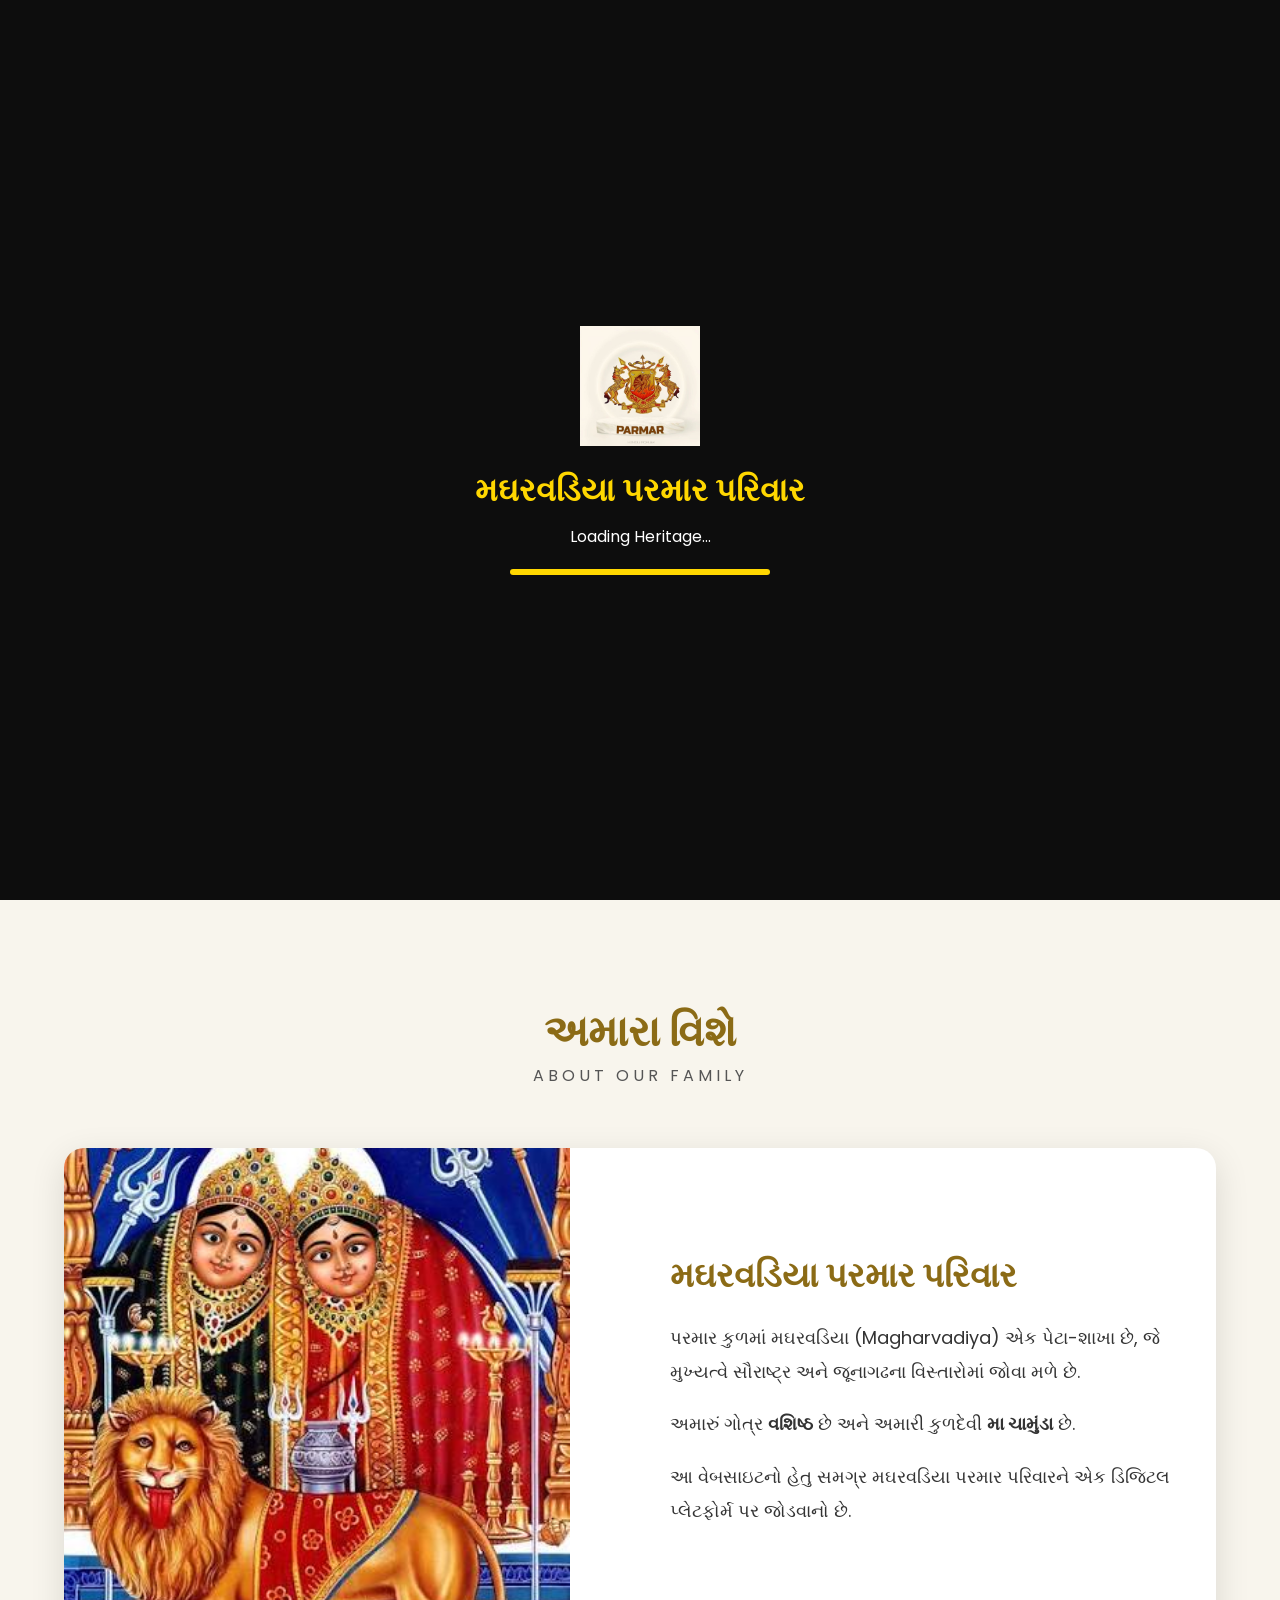
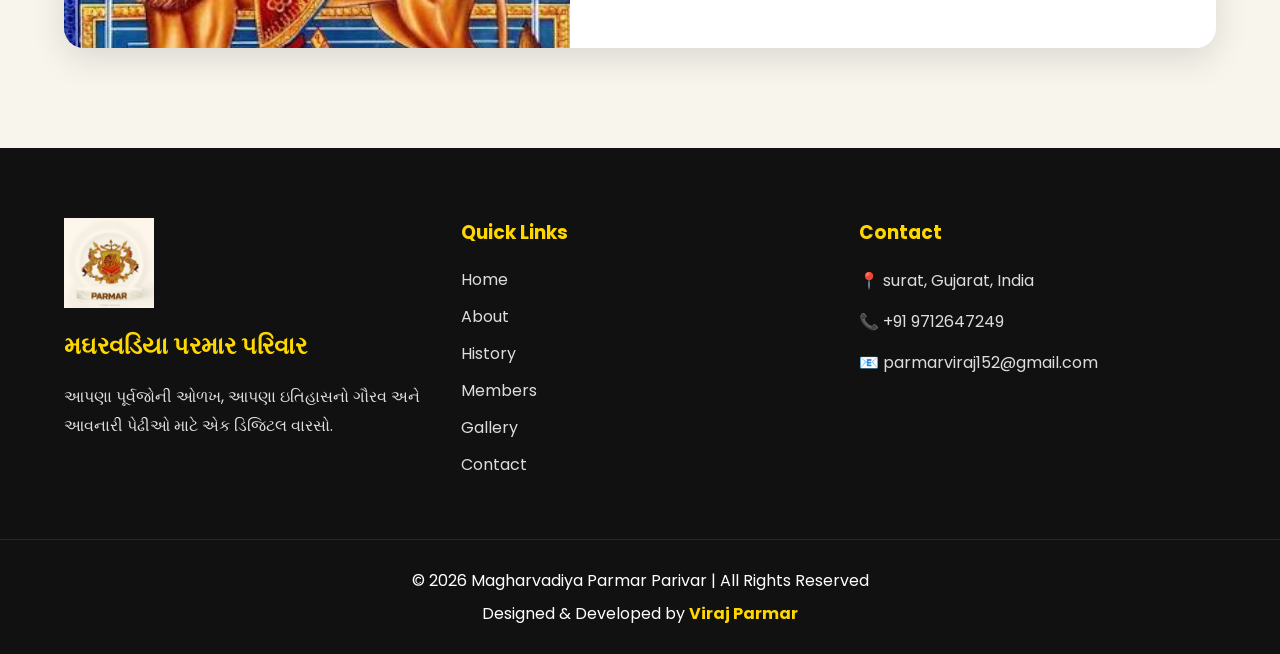
==== index.html @ 52e344c6 "Initial commit" ====
<!DOCTYPE html>
<html lang="gu">

<head>

    <meta charset="UTF-8">

    <meta name="viewport"
          content="width=device-width, initial-scale=1.0">

    <title>
        મઘરવડિયા પરમાર પરિવાર
    </title>

    <link rel="stylesheet"
          href="style.css">

</head>

<body>
    

    <div id="loader">
    

    <div class="loader-content">

        <img src="logo.jpg" alt="Logo">

        <h2>મઘરવડિયા પરમાર પરિવાર</h2>

        <p>Loading Heritage...</p>

        <div class="loading-bar">

            <div class="loading-fill"></div>

        </div>
    </div>

</div>



<header>

    <nav class="navbar" id="navbar">

        <div class="menu-toggle">

    <span></span>
    <span></span>
    <span></span>

</div>
    <div class="logo">
        <img src="logo.jpg">
        <div class="logo-text">
            <h2>મઘરવડિયા પરમાર પરિવાર</h2>
            <p>MAGHARVADIYA PARMAR FAMILY</p>
        </div>
    </div>

    <ul class="nav-links">
        <li><a href="index.html" class="active">Home</a></li>
        <li><a href="about">About</a></li>
        <li><a href="member.html">Members</a></li>
        <li><a href="history.html">History</a></li>
        <li><a href="gallary.html">Gallery</a></li>
        <li><a href="news.html">News</a></li>
        <li><a href="contect.html">Contact</a></li>
    </ul>

    <div class="language">
        <button>ગુજરાતી</button>
        <button>English</button>
    </div>

</nav>
</header>


<section class="hero">

    <div class="hero-overlay"></div>

    <div class="hero-content">

        <img src="logo.jpg"
             alt="Parmar Logo"
             class="hero-logo">

        <h1>મઘરવડિયા પરમાર પરિવાર</h1>

        <h2>MAGHARVADIYA PARMAR FAMILY</h2>

        <div class="hero-line"></div>

        <p>
            આપણો ઇતિહાસ • આપણી ઓળખ • આપણો વારસો
        </p>

        <a href="#about" class="hero-btn">
            Explore History
        </a>

        <div class="scroll-down">

            <span>⌄</span>

        </div>

    </div>

</section>

<section id="about">

    <div class="container">

        <div class="section-title">

            <h2>અમારા વિશે</h2>

            <span>ABOUT OUR FAMILY</span>

        </div>

        <div class="about-card">

            <div class="about-image">

                <img src="maa.jpg" alt="Parmar Family">

            </div>

            <div class="about-content">

                <h3>મઘરવડિયા પરમાર પરિવાર</h3>

                <p>
                    પરમાર કુળમાં મઘરવડિયા (Magharvadiya) એક પેટા-શાખા છે, જે મુખ્યત્વે સૌરાષ્ટ્ર અને જૂનાગઢના વિસ્તારોમાં જોવા મળે છે.
                </p>

                <p>
                    અમારું ગોત્ર <strong>વશિષ્ઠ</strong> છે અને અમારી કુળદેવી <strong>મા ચામુંડા</strong> છે.
                </p>

                <p>
                    આ વેબસાઇટનો હેતુ સમગ્ર મઘરવડિયા પરમાર પરિવારને એક ડિજિટલ પ્લેટફોર્મ પર જોડવાનો છે.
                </p>

            </div>

        </div>

    </div>

</section>


<script src="script.js"></script>

</body>
<footer>

    <div class="footer-container">

        <div class="footer-box">

            <img src="logo.jpg" class="footer-logo">

            <h2>મઘરવડિયા પરમાર પરિવાર</h2>

            <p>
                આપણા પૂર્વજોની ઓળખ, આપણા ઇતિહાસનો ગૌરવ અને આવનારી પેઢીઓ માટે એક ડિજિટલ વારસો.
            </p>

        </div>

        <div class="footer-box">

            <h3>Quick Links</h3>

            <ul>

                <li><a href="index.html">Home</a></li>

                <li><a href="#about">About</a></li>

                <li><a href="history.html">History</a></li>

                <li><a href="member.html">Members</a></li>

                <li><a href="gallary.html">Gallery</a></li>

                <li><a href="contect.html">Contact</a></li>

            </ul>

        </div>

        <div class="footer-box">

            <h3>Contact</h3>

            <p>📍 surat, Gujarat, India</p>

            <p>📞 +91 9712647249</p>

            <p>📧 parmarviraj152@gmail.com</p>

        </div>

    </div>

    <div class="footer-bottom">

        <p>

            © 2026 Magharvadiya Parmar Parivar | All Rights Reserved

        </p>

        <p>

            Designed & Developed by <span>Viraj Parmar</span>

        </p>

    </div>

</footer>
</html>
---- style.css ----
@import url('https://fonts.googleapis.com/css2?family=Cinzel:wght@400;600;700&family=Poppins:wght@300;400;500;600;700&family=Noto+Sans+Gujarati:wght@100..900&display=swap');


*{
    margin:0;
    padding:0;
    box-sizing:border-box;
}

html{
    scroll-behavior:smooth;
}

body{
    

    font-family:'Poppins',sans-serif;
    background:#f5f5f5;
    overflow-x:hidden;
}

a{
    text-decoration:none;
}

ul{
    list-style:none;
}

img{
    max-width:100%;
    display:block;
}

.navbar{
    position:fixed;
    top:0;
    left:0;
    width:100%;
    height:80px;
    display:flex;
    align-items:center;
    justify-content:space-between;
    padding:0 50px;
    background:rgba(0,0,0,.55);
    backdrop-filter:blur(12px);
    z-index:999;
}

.logo{
    display:flex;
    align-items:center;
    gap:12px;
}

.logo img{
    width:55px;
    height:55px;
    object-fit:contain;
}

.logo-text h2{
    font-size:20px;
    color:#FFD700;
}

.logo-text p{
    font-size:11px;
    color:#fff;
    letter-spacing:2px;
}

.nav-links{
    display:flex;
    gap:20px;
    align-items:center;
}

.nav-links a{
    color:white;
    font-size:15px;
    font-weight:500;
    position:relative;
    transition:.3s;
}

.nav-links a:hover{
    color:#FFD700;
}

.nav-links a::after{
    content:"";
    position:absolute;
    left:0;
    bottom:-6px;
    width:0%;
    height:2px;
    background:#FFD700;
    transition:.3s;
}

.nav-links a:hover::after,
.nav-links a.active::after{
    width:100%;
}

.language{
    display:flex;
    gap:10px;
}

.language button{
    padding:8px 14px;
    border:none;
    border-radius:20px;
    background:#FFD700;
    cursor:pointer;
    font-weight:bold;
}
.language button:hover{

    background:white;

}

.hero{

    width:100%;
    height:100vh;

    background:
    linear-gradient(rgba(0,0,0,.55),rgba(0,0,0,.55)),
    url("9385816.jpg");

    background-size:cover;
    background-position:center;
    background-repeat:no-repeat;

    display:flex;
    justify-content:center;
    align-items:center;

    position:relative;

}

.hero-overlay{

    position:absolute;

    width:100%;
    height:100%;

    background:rgba(0,0,0,.15);

}

.hero-content{

    position:relative;

    z-index:10;

    text-align:center;

    color:white;

    max-width:900px;

    padding:20px;

}

.hero-logo{

    width:180px;

    margin:0 auto 25px;

}

.hero-content h1{

    font-family:'Noto Sans Gujarati',sans-serif;

    font-size:60px;

    color:#FFD700;

    margin-bottom:15px;

}

.hero-content h2{

    font-family:'Cinzel',serif;

    font-size:28px;

    letter-spacing:4px;

    margin-bottom:20px;

}

.hero-line{

    width:220px;

    height:4px;

    background:#FFD700;

    margin:20px auto;

    border-radius:20px;

}

.hero-content p{

    font-size:22px;

    margin:30px 0;

}

.hero-btn{

    display:inline-block;

    padding:15px 40px;

    background:#FFD700;

    color:black;

    border-radius:50px;

    font-weight:bold;

    transition:.3s;

}

.hero-btn:hover{

    background:white;

    transform:translateY(-5px);

}

.scroll-down{

    margin-top:50px;

    font-size:35px;

    animation:scroll 1.5s infinite;

}

@keyframes scroll{

0%{

transform:translateY(0);

}

50%{

transform:translateY(10px);

}

100%{

transform:translateY(0);

}

}
.container{
    width:90%;
    max-width:1300px;
    margin:auto;
}

#about{
    padding:100px 0;
    background:#f8f5ed;
}

.section-title{
    text-align:center;
    margin-bottom:60px;
}

.section-title h2{
    font-size:42px;
    color:#8b6b16;
}

.section-title span{
    font-size:16px;
    letter-spacing:4px;
    color:#555;
}

.about-card{
    display:flex;
    align-items:center;
    gap:60px;
    background:#fff;
    border-radius:20px;
    overflow:hidden;
    box-shadow:0 10px 35px rgba(0,0,0,.12);
}

.about-image{
    flex:1;
}

.about-image img{
    width:100%;
    height:500px;
    object-fit:cover;
}

.about-content{
    flex:1;
    padding:40px;
}

.about-content h3{
    font-size:34px;
    color:#8b6b16;
    margin-bottom:20px;
}

.about-content p{
    font-size:18px;
    line-height:1.9;
    margin-bottom:18px;
    color:#333;
}
footer{

    background:#111;

    color:white;

    padding:70px 0 20px;

}

.footer-container{

    width:90%;

    max-width:1300px;

    margin:auto;

    display:grid;

    grid-template-columns:repeat(auto-fit,minmax(300px,1fr));

    gap:40px;

}

.footer-logo{

    width:90px;

    margin-bottom:20px;

}

.footer-box h2{

    color:#FFD700;

    margin-bottom:20px;

}

.footer-box h3{

    color:#FFD700;

    margin-bottom:20px;

}

.footer-box p{

    color:#ddd;

    line-height:1.8;

    margin-bottom:12px;

}

.footer-box ul{

    list-style:none;

}

.footer-box ul li{

    margin-bottom:12px;

}

.footer-box ul li a{

    color:#ddd;

    transition:.3s;

}

.footer-box ul li a:hover{

    color:#FFD700;

    padding-left:8px;

}

.footer-bottom{

    border-top:1px solid rgba(255,255,255,.1);

    margin-top:50px;

    padding-top:20px;

    text-align:center;

}

.footer-bottom p{

    margin:8px 0;

}

.footer-bottom span{

    color:#FFD700;

    font-weight:bold;

}
.menu-toggle{
    display:none;
    flex-direction:column;
    cursor:pointer;
    gap:6px;
}

.menu-toggle span{
    width:28px;
    height:3px;
    background:#FFD700;
    border-radius:5px;
}

@media(max-width:992px){

    .navbar{
        padding:0 25px;
    }

    .nav-links{

        position:fixed;

        top:80px;
        right:-100%;

        width:280px;
        height:calc(100vh - 80px);

        background:rgba(0,0,0,.96);

        display:flex;
        flex-direction:column;

        justify-content:flex-start;

        align-items:flex-start;

        padding:40px 25px;

        gap:25px;

        transition:.4s;
    }

    .nav-links.active{
        right:0;
    }

    .language{
        display:none;
    }

    .menu-toggle{
        display:flex;
    }

    .logo-text p{
        display:none;
    }

    .logo-text h2{
        font-size:18px;
    }

}

@media(max-width:576px){

    .navbar{
        height:70px;
        padding:0 15px;
    }

    .logo img{
        width:45px;
        height:45px;
    }

    .logo-text h2{
        font-size:15px;
    }

    .nav-links{

        top:70px;
        height:calc(100vh - 70px);

    }

}
#loader{

    position:fixed;

    top:0;
    left:0;

    width:100%;
    height:100vh;

    background:#0d0d0d;

    display:flex;

    justify-content:center;

    align-items:center;

    z-index:99999;

    transition:1s;

}

.loader-content{

    text-align:center;

}

.loader-content img{

    width:120px;

    margin:auto;

    margin-bottom:20px;

}

.loader-content h2{

    color:#FFD700;

    margin-bottom:10px;

    font-size:32px;

}

.loader-content p{

    color:white;

    margin-bottom:20px;

}

.loading-bar{

    width:260px;

    height:6px;

    background:#333;

    border-radius:30px;

    overflow:hidden;

    margin:auto;

}

.loading-fill{

    width:0%;

    height:100%;

    background:#FFD700;

    animation:loading 2.5s linear forwards;

}

@keyframes loading{

    100%{

        width:100%;

    }

}
#topBtn{

    position:fixed;

    right:30px;

    bottom:30px;

    width:55px;

    height:55px;

    border:none;

    border-radius:50%;

    background:#FFD700;

    color:#000;

    font-size:24px;

    cursor:pointer;

    display:none;

    box-shadow:0 10px 25px rgba(0,0,0,.3);

    transition:.3s;

    z-index:999;

}

#topBtn:hover{

    transform:translateY(-6px);

    background:white;

}
.history-hero{

    width:100%;

    height:100vh;

    background:
    linear-gradient(rgba(0,0,0,.55),rgba(0,0,0,.55)),
    url("history-bg.jpg");

    background-size:cover;

    background-position:center;

    display:flex;

    justify-content:center;

    align-items:center;

    text-align:center;

    color:#fff;

    position:relative;

}

.history-overlay{

    position:absolute;

    inset:0;

    background:rgba(0,0,0,.25);

}

.history-content{

    position:relative;

    z-index:2;

    max-width:900px;

}

.history-content h1{

    font-size:65px;

    color:#FFD700;

    margin-bottom:20px;

}

.history-content h2{

    font-size:28px;

    margin-bottom:25px;

}

.history-content p{

    font-size:22px;

    line-height:1.8;

}
#history-details{
    padding:100px 0;
    background:#f8f4e8;
}

.history-title{
    text-align:center;
    margin-bottom:60px;
}

.history-title h2{
    font-size:50px;
    color:#8b6b16;
}

.history-title p{
    letter-spacing:5px;
    color:#666;
}

.history-card{
    background:#fffdf7;
    border:3px solid #d4af37;
    border-radius:20px;
    overflow:hidden;
    box-shadow:0 15px 40px rgba(0,0,0,.15);
}

.history-image img{
    width:100%;
    display:block;
}

.history-text{
    padding:40px;
}

.history-text p{
    font-size:20px;
    line-height:2;
    color:#333;
    text-align:justify;
    margin-bottom:25px;
}

.history-text blockquote{
    margin-top:40px;
    padding:30px;
    text-align:center;
    background:#d4af37;
    color:#000;
    border-radius:15px;
    font-size:30px;
    font-weight:bold;
}
#magharvadiya{

    padding:100px 0;

    background:#fffdf7;

}

.history-text h3{

    color:#8b6b16;

    font-size:28px;

    margin-top:35px;

    margin-bottom:15px;

    border-left:5px solid #d4af37;

    padding-left:15px;

}
#gotra-kul{
    padding:100px 0;
    background:#f8f4e8;
}

.info-box{
    max-width:1000px;
    margin:auto;
    background:#fffdf8;
    border:3px solid #d4af37;
    border-radius:18px;
    overflow:hidden;
    box-shadow:0 10px 30px rgba(0,0,0,.12);
}

.info-row{
    display:flex;
    justify-content:space-between;
    align-items:center;
    padding:18px 25px;
    border-bottom:1px solid #e8d9a8;
}

.info-row:last-child{
    border-bottom:none;
}

.label{
    width:35%;
    font-weight:bold;
    color:#8b6b16;
    font-size:20px;
}

.value{
    width:65%;
    color:#333;
    font-size:20px;
    text-align:right;
}

.info-row:nth-child(even){
    background:#faf6ea;
}

@media(max-width:768px){

.info-row{
    flex-direction:column;
    align-items:flex-start;
}

.label,
.value{
    width:100%;
    text-align:left;
}

.value{
    margin-top:8px;
}

}

#kuldevi-history{

    padding:100px 0;

    background:#f7f2e6;

}

.chapter-heading{

    text-align:center;

    margin-bottom:50px;

}

.chapter-heading span{

    color:#b8860b;

    font-size:20px;

    font-weight:bold;

    letter-spacing:3px;

}

.chapter-heading h2{

    font-size:48px;

    color:#6b3e00;

    margin:15px 0;

}

.chapter-heading p{

    color:#777;

    letter-spacing:3px;

}

.chapter-image{

    text-align:center;

    margin-bottom:50px;

}

.chapter-image img{

    width:100%;

    max-width:850px;

    border-radius:15px;

    border:5px solid #d4af37;

    box-shadow:0 10px 30px rgba(0,0,0,.2);

}

.history-card{

    background:#fff;

    padding:35px;

    border-left:8px solid #d4af37;

    margin-bottom:35px;

    border-radius:15px;

    box-shadow:0 10px 25px rgba(0,0,0,.08);

}

.history-card h3{

    color:#8b5a00;

    margin-bottom:20px;

}

.history-card p{

    line-height:2;

    text-align:justify;

}

.history-card ul{

    padding-left:25px;

}

.history-card li{

    margin-bottom:18px;

    line-height:2;

}
/* ==========================
   Vanshavali Notice
========================== */

.notice-card{

    max-width:900px;

    margin:auto;

    background:#fffdf8;

    border:3px solid #d4af37;

    border-radius:20px;

    padding:45px;

    text-align:center;

    box-shadow:0 12px 30px rgba(0,0,0,.12);

}

.notice-card h3{

    color:#8b5a00;

    font-size:34px;

    margin-bottom:25px;

}

.notice-card p{

    font-size:22px;

    line-height:2;

    color:#444;

}

.notice-footer{

    margin-top:35px;

    padding-top:25px;

    border-top:2px dashed #d4af37;

}

.notice-footer h2{

    color:#b8860b;

    font-size:36px;

    letter-spacing:2px;

}
.gallery-filter{

    display:flex;

    justify-content:center;

    gap:15px;

    flex-wrap:wrap;

    margin:40px 0;

}

.gallery-filter button{

    padding:12px 25px;

    border:none;

    border-radius:30px;

    background:#d4af37;

    color:#fff;

    cursor:pointer;

    font-size:16px;

}

.gallery-grid{

    min-height:400px;

    display:flex;

    justify-content:center;

    align-items:center;

}

.empty-gallery{

    text-align:center;

    border:3px dashed #d4af37;

    padding:60px;

    border-radius:20px;

    background:#fffdf8;

}

.empty-gallery h2{

    font-size:70px;

}

.empty-gallery h3{

    margin:20px 0;

    color:#8b6b16;

}
/* ==========================
        Gallery
========================== */

#gallery{

    padding:100px 0;

    background:#f8f4e8;

}

.gallery-grid{

    display:grid;

    grid-template-columns:repeat(auto-fit,minmax(300px,1fr));

    gap:30px;

}

.gallery-card{

    background:#fff;

    border:3px solid #d4af37;

    border-radius:18px;

    overflow:hidden;

    transition:.4s;

    box-shadow:0 10px 25px rgba(0,0,0,.12);

}

.gallery-card:hover{

    transform:translateY(-10px);

}

.gallery-card img{

    width:100%;

    height:280px;

    object-fit:cover;

}

.gallery-card h3{

    text-align:center;

    margin-top:20px;

    color:#8b6b16;

}

.gallery-card p{

    text-align:center;

    margin:15px 0 25px;

    color:#666;

}
/* ==========================
        NEWS PAGE
========================== */

#news{

    padding:100px 0;

    background:#f8f4e8;

}

.news-container{

    display:flex;

    justify-content:center;

}

.news-card{

    max-width:800px;

    width:100%;

    background:#fff;

    border:3px solid #d4af37;

    border-radius:20px;

    padding:40px;

    text-align:center;

    box-shadow:0 10px 25px rgba(0,0,0,.12);

}

.news-card h3{

    color:#8b6b16;

    margin-bottom:20px;

}

.news-card p{

    color:#555;

    line-height:1.8;

}
/* ==========================
      CONTACT PAGE
========================== */

#contact-page{

    padding:100px 0;

    background:#f8f4e8;

}

.contact-wrapper{

    display:grid;

    grid-template-columns:repeat(auto-fit,minmax(350px,1fr));

    gap:40px;

}

.contact-card{

    background:#fff;

    border:3px solid #d4af37;

    border-radius:20px;

    padding:35px;

    box-shadow:0 10px 25px rgba(0,0,0,.12);

}

.contact-card h3{

    color:#8b6b16;

    margin-bottom:25px;

}

.contact-card p{

    margin-bottom:15px;

    line-height:1.8;

}

.contact-card input,
.contact-card textarea{

    width:100%;

    padding:15px;

    margin-bottom:20px;

    border:2px solid #ddd;

    border-radius:10px;

    outline:none;

    font-size:16px;

}

.contact-card input:focus,
.contact-card textarea:focus{

    border-color:#d4af37;

}

.contact-card button{

    width:100%;

    padding:15px;

    border:none;

    border-radius:10px;

    background:#d4af37;

    color:#fff;

    font-size:18px;

    cursor:pointer;

    transition:.3s;

}

.contact-card button:hover{

    background:#8b6b16;

}
.history-hero,
.members-hero,
.gallery-hero{

    position: relative;

    width: 100%;

    height: 100vh;

    background: url("9385816.jpg") center center/cover no-repeat;

    display: flex;

    justify-content: center;

    align-items: center;

}
/* ==========================
      MOBILE RESPONSIVE
========================== */

@media (max-width:768px){

    .navbar{

        padding:15px 20px;

        flex-wrap:wrap;

    }

    .logo{

        width:100%;

        justify-content:center;

        margin-bottom:15px;

    }

    .nav-links{

        width:100%;

        flex-direction:column;

        text-align:center;

        gap:15px;

    }

    .language{

        width:100%;

        display:flex;

        justify-content:center;

        margin-top:15px;

    }

    .hero-content h1{

        font-size:36px;

    }

    .hero-content h2{

        font-size:22px;

    }

    .hero-content p{

        font-size:16px;

    }

    .container{

        width:95%;

    }

    .about-card{

        flex-direction:column;

    }

    .gallery-grid{

        grid-template-columns:1fr;

    }

    .contact-wrapper{

        grid-template-columns:1fr;

    }

    .footer-container{

        grid-template-columns:1fr;

        text-align:center;

    }

}
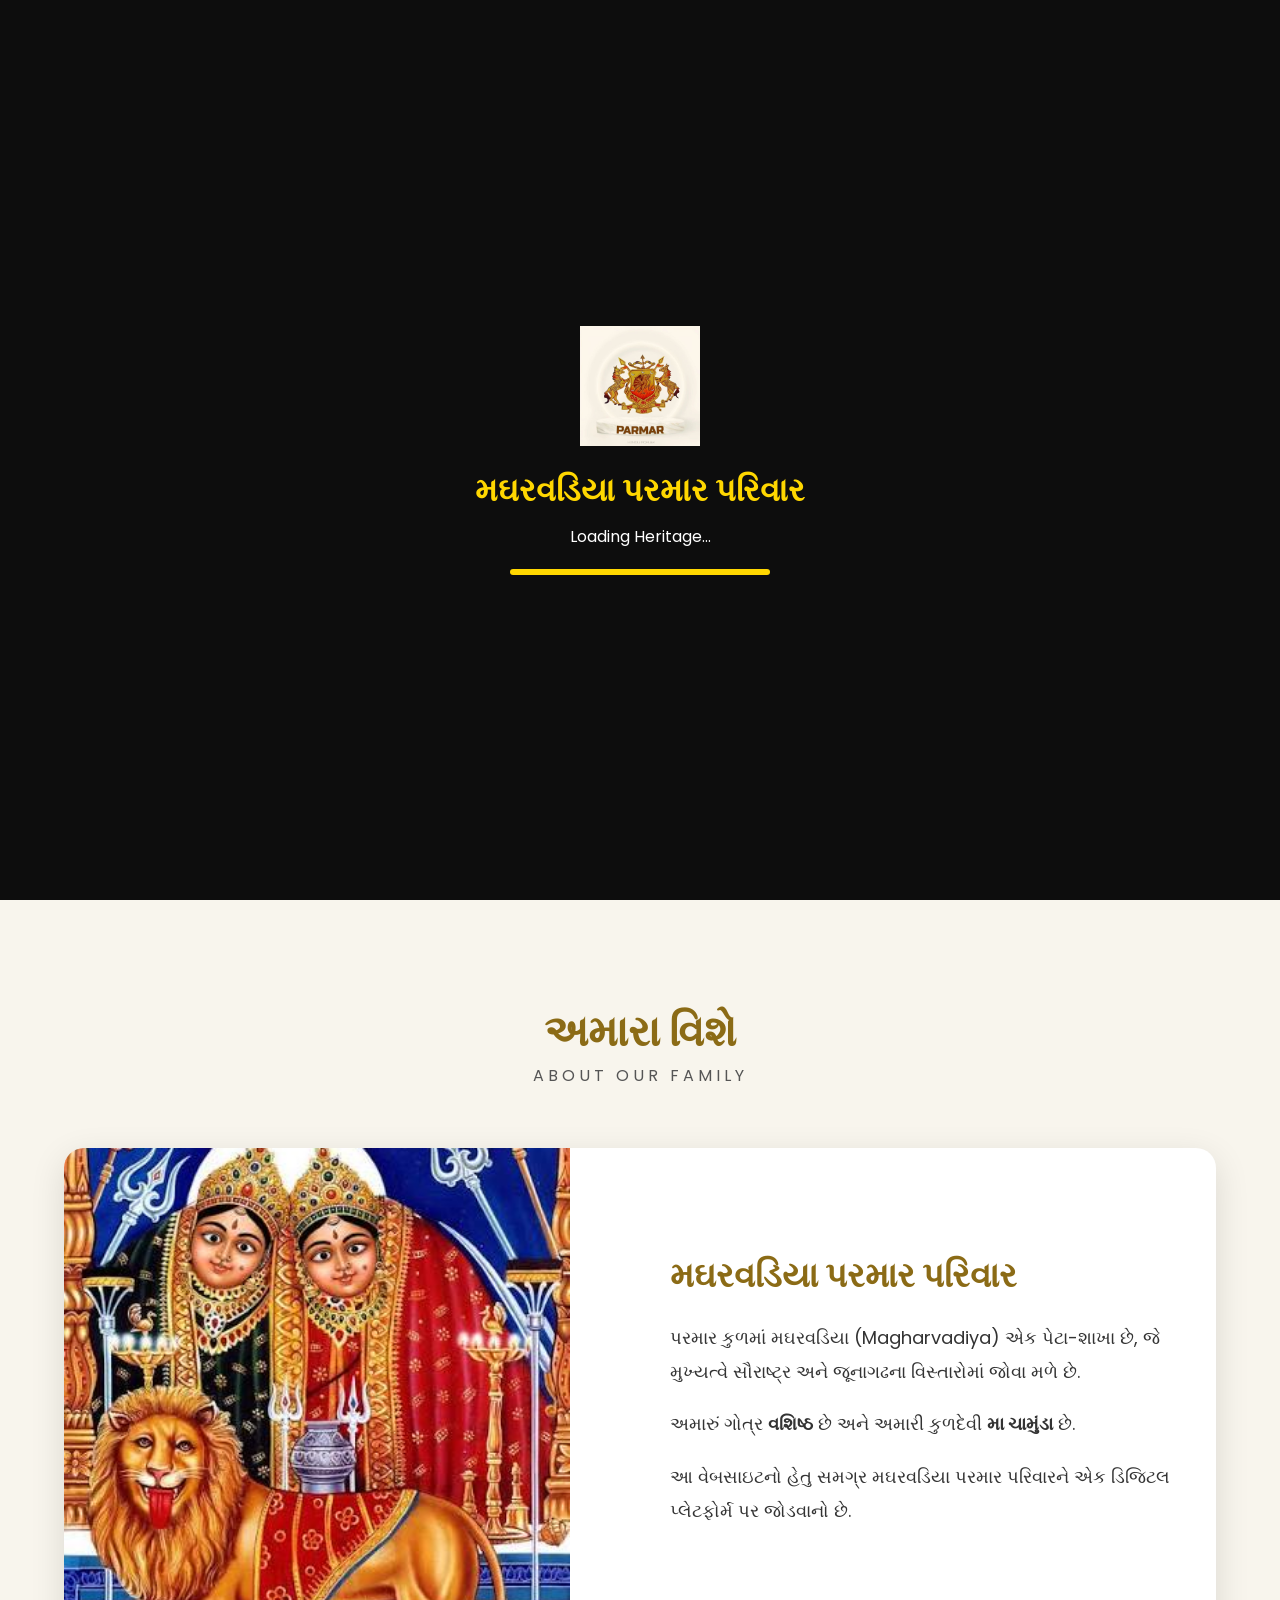
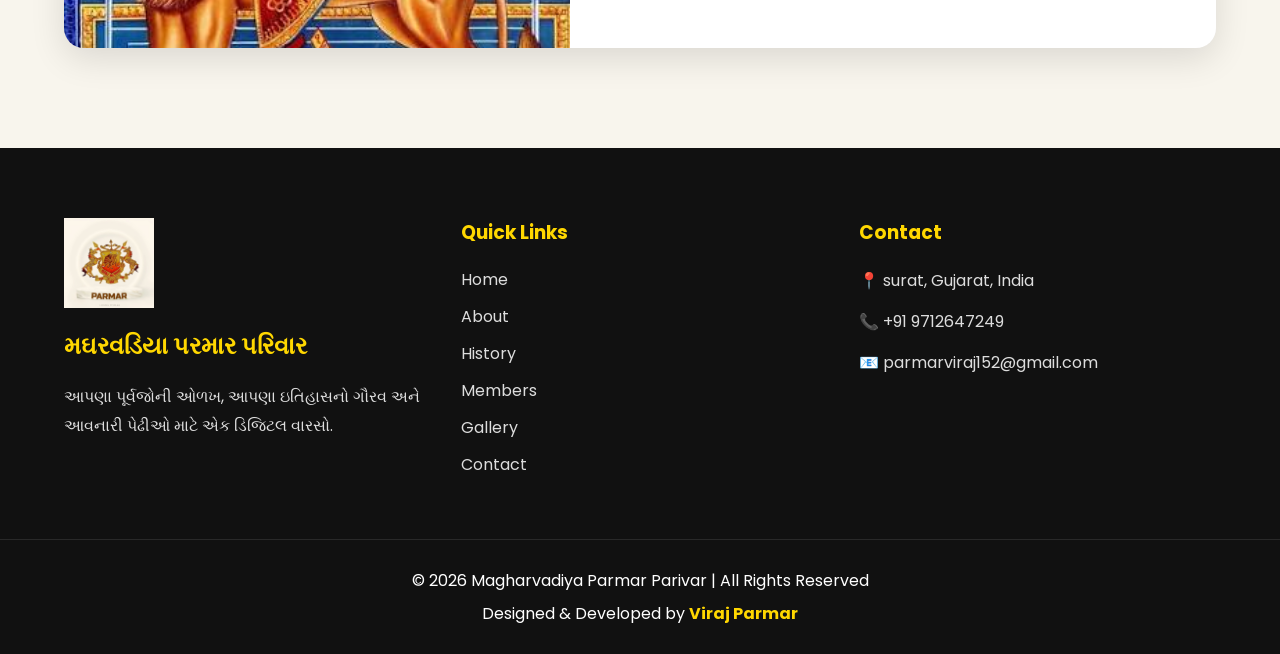
==== commit aabc0a01: "Describe your changes" ====
--- a/index.html
+++ b/index.html
@@ -54,7 +54,6 @@
 
 </div>
     <div class="logo">
-        <img src="logo.jpg">
         <div class="logo-text">
             <h2>મઘરવડિયા પરમાર પરિવાર</h2>
             <p>MAGHARVADIYA PARMAR FAMILY</p>
--- a/style.css
+++ b/style.css
@@ -1499,4 +1499,194 @@
 
     }
 
+}
+/* ===========================
+   Tablet
+=========================== */
+
+@media (max-width:992px){
+
+.container{
+    width:90%;
+}
+
+.logo img{
+    width:60px;
+}
+
+.logo-text h2{
+    font-size:22px;
+}
+
+.logo-text p{
+    font-size:11px;
+}
+
+.hero h1{
+    font-size:42px;
+}
+
+.hero h2{
+    font-size:26px;
+    letter-spacing:4px;
+}
+
+.hero-btn{
+    padding:15px 40px;
+}
+
+}
+
+
+/* ===========================
+   Mobile
+=========================== */
+
+@media (max-width:768px){
+
+.navbar{
+    padding:15px 20px;
+}
+
+.logo{
+    gap:12px;
+}
+
+.logo img{
+    width:55px;
+}
+
+.logo-text h2{
+    font-size:18px;
+}
+
+.logo-text p{
+    display:none;
+}
+
+.language{
+    display:none;
+}
+
+.hero{
+    padding:120px 20px 60px;
+    text-align:center;
+}
+
+.hero-logo{
+    width:160px;
+}
+
+.hero h1{
+    font-size:34px;
+    line-height:1.4;
+}
+
+.hero h2{
+    font-size:20px;
+    letter-spacing:2px;
+    line-height:1.5;
+}
+
+.hero-line{
+    width:160px;
+}
+
+.hero p{
+    font-size:18px;
+}
+
+.hero-btn{
+
+    width:230px;
+
+    padding:15px;
+
+    font-size:20px;
+
+}
+
+.section-title h2{
+
+    font-size:32px;
+
+}
+
+.section-title span{
+
+    font-size:15px;
+
+}
+
+.about-card{
+
+    flex-direction:column;
+
+}
+
+.about-image img{
+
+    width:100%;
+
+}
+
+.footer-container{
+
+    grid-template-columns:1fr;
+
+    gap:35px;
+
+    text-align:center;
+
+}
+
+}
+
+
+/* ===========================
+   Small Mobile
+=========================== */
+
+@media (max-width:480px){
+
+.hero-logo{
+
+    width:140px;
+
+}
+
+.hero h1{
+
+    font-size:28px;
+
+}
+
+.hero h2{
+
+    font-size:16px;
+
+    letter-spacing:1px;
+
+}
+
+.hero p{
+
+    font-size:16px;
+
+}
+
+.hero-btn{
+
+    width:200px;
+
+    font-size:18px;
+
+}
+
+.logo-text h2{
+
+    font-size:16px;
+
+}
+
 }
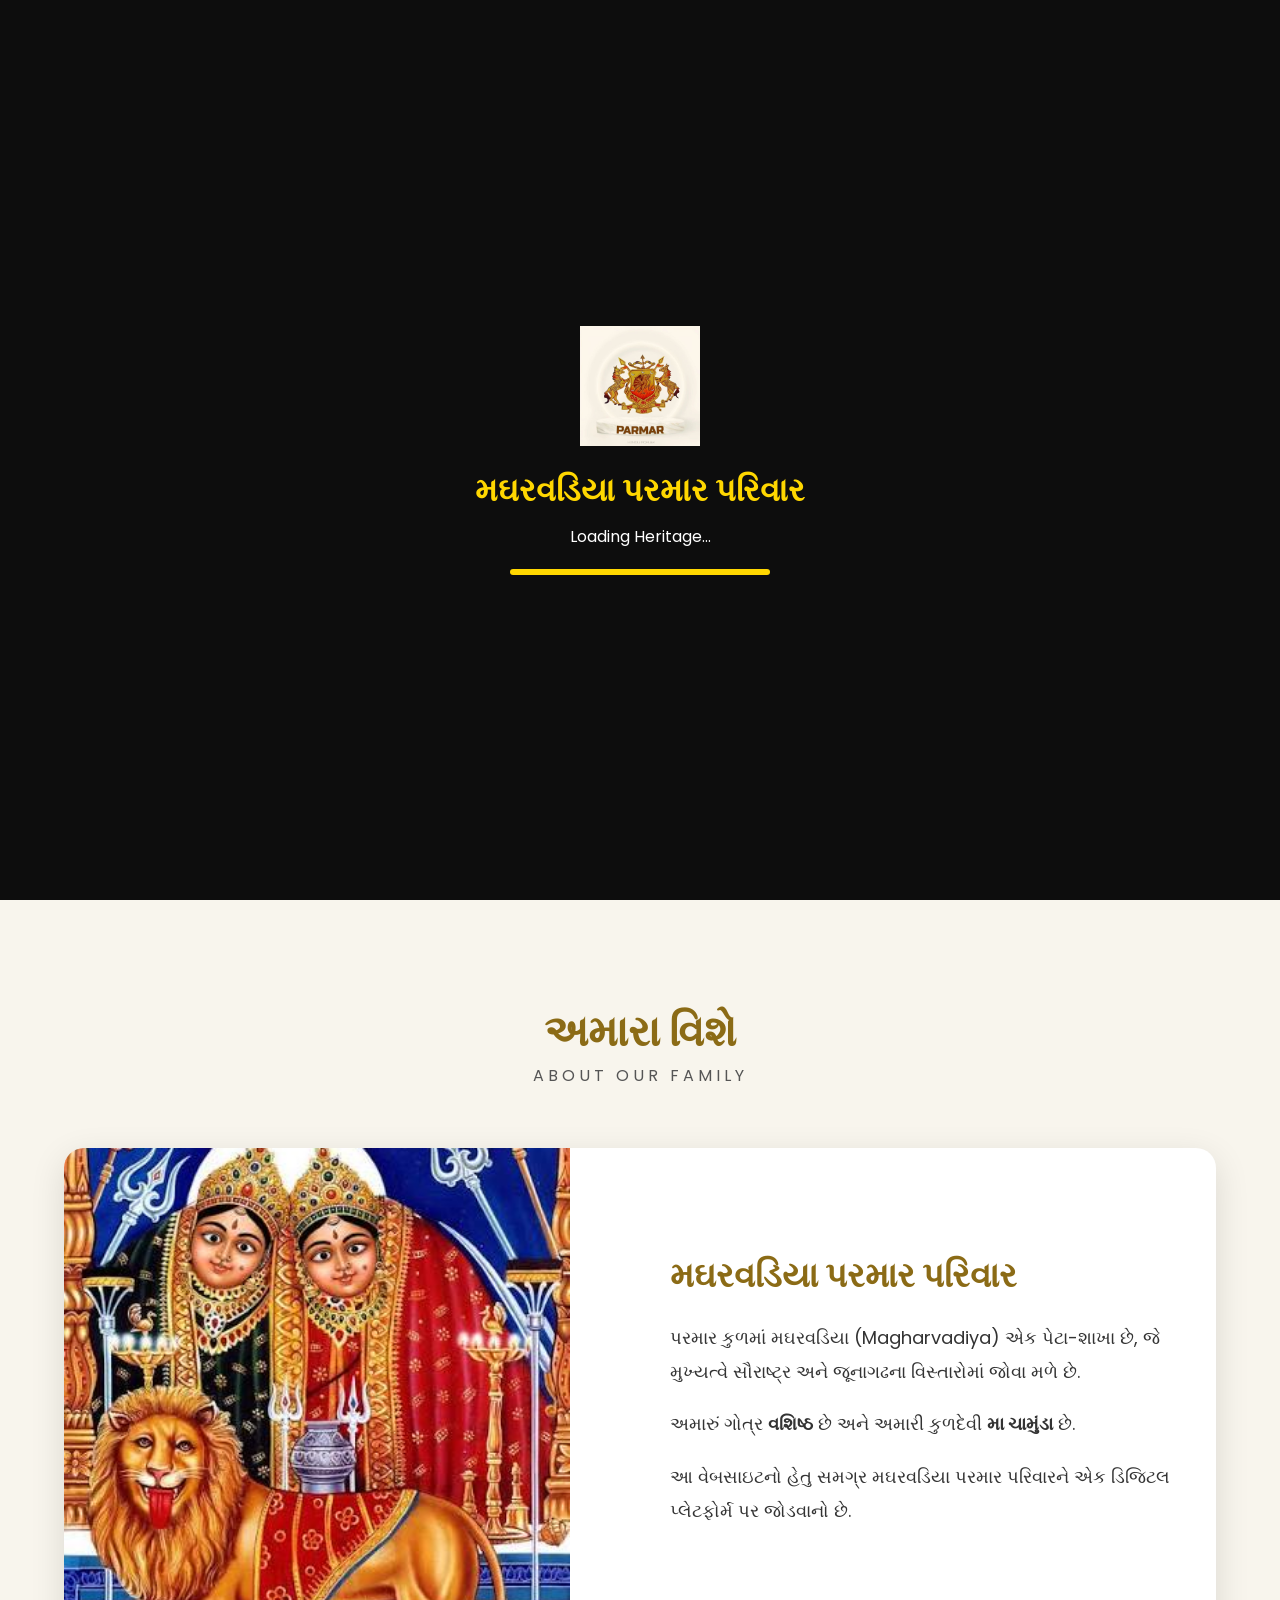
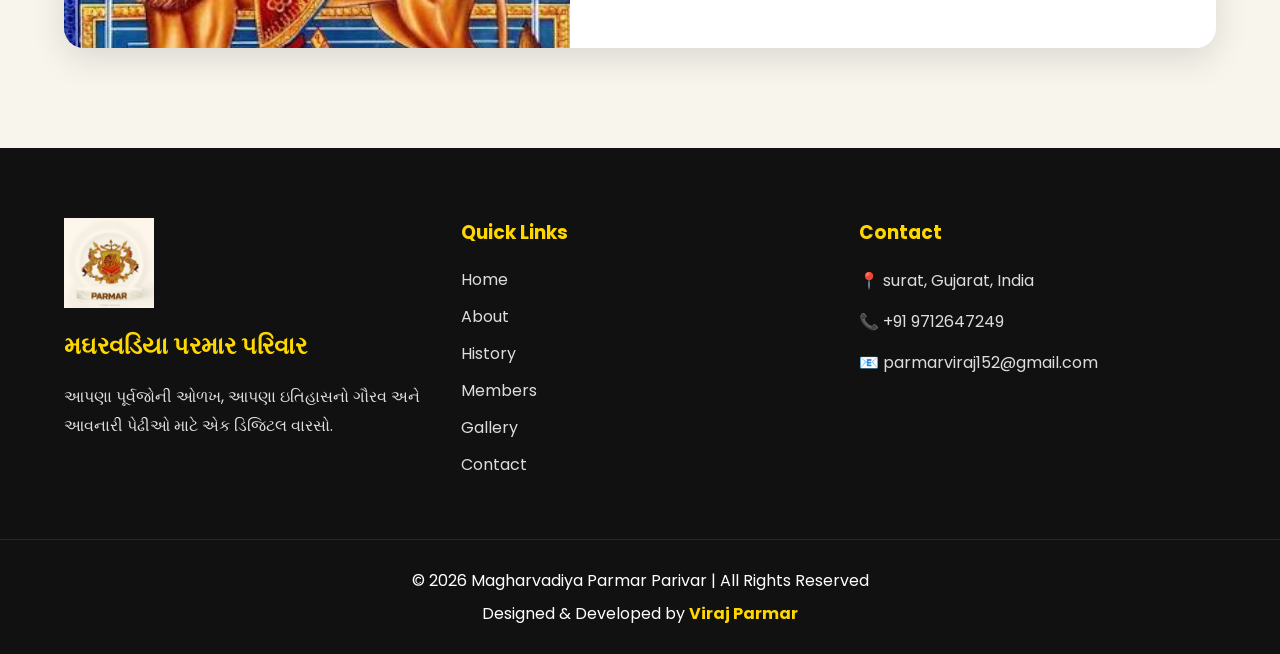
==== commit 16247f8f: "update img" ====
--- a/index.html
+++ b/index.html
@@ -54,6 +54,8 @@
 
 </div>
     <div class="logo">
+        <img src="logo.jpg"
+             alt="Parmar Logo">
         <div class="logo-text">
             <h2>મઘરવડિયા પરમાર પરિવાર</h2>
             <p>MAGHARVADIYA PARMAR FAMILY</p>
@@ -85,10 +87,6 @@
 
     <div class="hero-content">
 
-        <img src="logo.jpg"
-             alt="Parmar Logo"
-             class="hero-logo">
-
         <h1>મઘરવડિયા પરમાર પરિવાર</h1>
 
         <h2>MAGHARVADIYA PARMAR FAMILY</h2>
